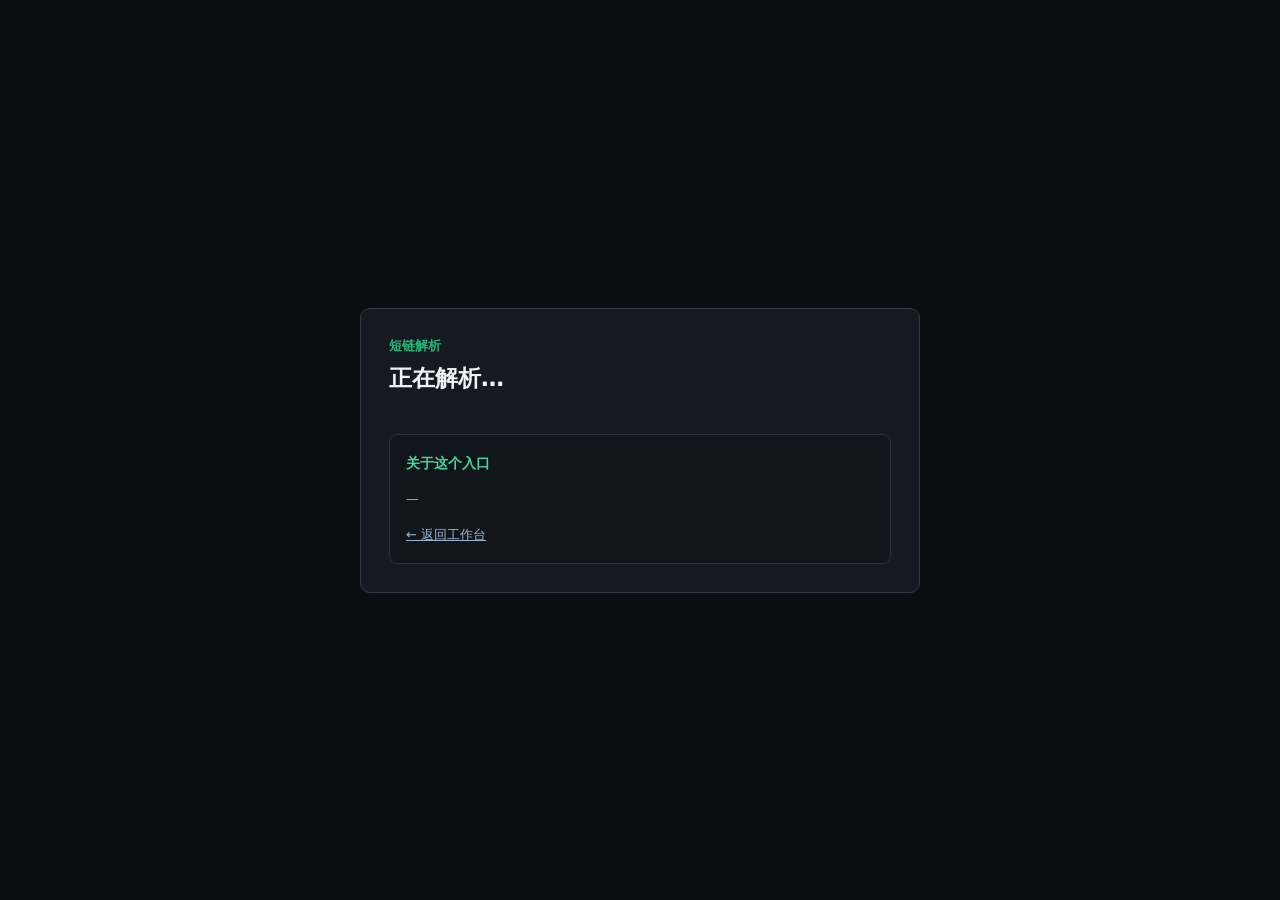
==== static/landing.html @ c0a74a9d "Initial commit: linklab short-link service" ====
<!doctype html>
<html lang="zh-CN">
<head>
<meta charset="utf-8">
<meta name="viewport" content="width=device-width,initial-scale=1,viewport-fit=cover">
<meta name="theme-color" content="#10141b">
<title>短链落地页 · LinkLab</title>
<link rel="stylesheet" href="/static/app.css">
</head>
<body>
<div class="landing">
  <main class="card">
    <div class="eyebrow" id="eyebrow">短链解析</div>
    <h1 id="title">正在解析…</h1>
    <div class="kv" id="kv"></div>

    <div id="action" hidden>
      <p id="actionText" class="lead"></p>
      <div class="landing-actions">
        <a class="launch" id="launchBtn" href="#" hidden>打开目标视频</a>
        <button class="tool" id="copyBtn">复制链接</button>
        <button class="tool" id="stopBtn" hidden>取消自动跳转</button>
      </div>
      <p class="landing-note" id="actionNote"></p>
    </div>

    <div class="note">
      <h3>关于这个入口</h3>
      <p id="kindNote">—</p>
      <p style="margin-bottom:0"><a href="/">← 返回工作台</a></p>
    </div>
  </main>
</div>
<div class="wechat-mask" id="wechatMask" hidden>
  <div class="wechat-box">
    <h2>请在浏览器中打开</h2>
    <p>内置浏览器会拦截 App 深链。点击右上角「···」→「在浏览器中打开」，再访问本链接即可。</p>
    <div class="landing-actions">
      <button class="tool" id="wechatCopy">复制本页链接</button>
      <button class="tool" id="wechatTry">仍要尝试打开</button>
    </div>
  </div>
</div>
<script src="/static/landing.js"></script>
</body>
</html>
---- static/app.css ----
/* LinkLab 工作台样式（教学版，独立编写）
 * 采用通用的「深色三栏后台」视觉体系：深色底 + 绿色主按钮 + 分隔线分区。
 * 数值按常见后台工作台习惯设定，方便对照练习 CSS Grid / Flex 布局。
 */
:root{font-family:Inter,system-ui,-apple-system,"Segoe UI",sans-serif;color:#eef2f7;background:#0b0e13}
*{box-sizing:border-box}
body{margin:0;min-height:100dvh;background:#0b0e13}
button,input,select,textarea{font:inherit}
[hidden]{display:none!important}
a{color:#9eb4d1}

/* ---------- 登录页 ---------- */
.login-wrap{min-height:100dvh;display:grid;place-items:center;padding:24px}
.login{width:min(90vw,360px)}
.brand{font-weight:850;font-size:20px;margin-bottom:32px}
.login h1{font-size:25px;margin:0 0 8px}
.login p{color:#8995a5;margin:0 0 24px;font-size:14px;line-height:1.7}
.tag{font-size:10px;font-weight:700;color:#07140f;background:#21b879;border-radius:4px;padding:3px 7px;margin-left:9px;vertical-align:middle;letter-spacing:0}
.hint{color:#7d8898;font-size:12px;line-height:1.8;margin-top:20px;border-top:1px solid #262b35;padding-top:14px}
.hint b{color:#b9c1cd}

/* ---------- 表单基础 ---------- */
.field{display:block;margin:0 0 18px}
.field>span{display:block;font-size:13px;color:#b7c0cd;margin-bottom:7px}
.field input,.field select,.field textarea{width:100%;height:44px;border:1px solid #343b48;border-radius:6px;background:#161b23;color:#fff;padding:0 12px;outline:0}
.field textarea{height:auto;min-height:120px;padding:12px;line-height:1.6;resize:vertical}
.field input:focus,.field select:focus,.field textarea:focus{border-color:#21b879}
.check{display:flex;align-items:center;gap:8px;color:#b9c1cd;font-size:13px;min-height:24px}
.check input{width:18px;height:18px;padding:0;border:0;background:transparent;accent-color:#21b879;flex:none}
.primary{width:100%;height:45px;border:0;border-radius:6px;background:#21b879;color:#07140f;font-weight:800;cursor:pointer}
.primary:disabled{opacity:.5}
.error,.message{min-height:22px;margin-top:12px;font-size:13px;color:#ff8f8f}
.ok{color:#48d59b!important}
.tool,.copy{border:1px solid #3a4351;border-radius:6px;background:#1c222c;color:#fff;cursor:pointer;height:34px;padding:0 11px;font-size:13px}
.tool:disabled{opacity:.45;cursor:default}
.danger{color:#ff8e8e}
.edit-banner{display:none;color:#ffd276;font-size:13px;margin-bottom:15px;background:#2a2415;border-radius:6px;padding:10px 12px}
.edit-banner.show{display:block}

/* ---------- 顶栏 ---------- */
.topbar{height:58px;border-bottom:1px solid #262b35;display:flex;align-items:center;justify-content:space-between;padding:0 24px;background:#11151c}
.topbar .brand{margin:0}
.status{display:flex;align-items:center;gap:16px;font-size:12px;color:#8f9bad}
.status button,.status a{border:0;background:transparent;color:#9eb4d1;cursor:pointer;font-size:12px;text-decoration:none}

/* ---------- 三栏工作区 ---------- */
.workspace{display:grid;grid-template-columns:repeat(3,minmax(0,1fr));max-width:1560px;margin:auto}
.workspace>div{min-width:0}
.builder,.preview,.live-panel{padding:32px}
.builder{border-right:1px solid #262b35}
.preview{display:block;border-right:1px solid #262b35}
.eyebrow{color:#48d59b;font-size:13px;font-weight:700}
.builder h1{font-size:26px;margin:8px 0 8px}
.preview h2,.live-panel h2,.collection h2,.admin h2{font-size:21px;margin:8px 0 0}
.lead{color:#98a3b3;margin:0 0 28px;line-height:1.6;font-size:13px}
.followers{display:grid;grid-template-columns:1fr 1fr;gap:0 12px}
.followers .bulk-field{grid-column:1 / -1}
.followers .bulk-field textarea{width:100%!important;min-height:150px;overflow:auto}

/* 左栏：生成结果（链接 + 二维码） */
.result{margin-top:20px;border-top:1px solid #2b313c;padding-top:18px}
.result-row{display:flex;gap:8px}
.result-row input{flex:1;min-width:0;height:42px;border:1px solid #343b48;border-radius:6px;background:#11151c;color:#dfe6ee;padding:0 10px}
.copy{width:76px;flex:none;height:42px}
.qr{margin-top:15px;width:164px;height:164px;background:#fff;padding:8px}

/* 中栏：批量 + 手机预览卡 */
#batchTargets{min-height:280px;overflow:auto}
#batchResults{min-height:120px;background:#11151c;color:#dfe6ee;border:1px solid #343b48;border-radius:6px;padding:12px;line-height:1.6;color-scheme:dark}
.phone{width:min(100%,390px);margin:34px auto 0;text-align:center;border:1px solid #262b35;border-radius:12px;padding:22px 20px 24px;background:#11151c}
.mark{width:68px;height:68px;border-radius:16px;background:#21b879;color:#07140f;font-size:28px;font-weight:900;display:grid;place-items:center;margin:0 auto 18px}
.phone h2{font-size:20px}
.phone p{color:#919dad;font-size:13px;line-height:1.6}
.launch{display:block;margin-top:12px;width:100%;height:46px;border:0;border-radius:6px;background:#1677ff;color:#fff;font-weight:800;cursor:pointer;text-align:center;line-height:46px;text-decoration:none}

/* 右栏：房间入口结果 */
#liveResult{margin-top:20px;border-top:1px solid #2b313c;padding-top:18px}
#liveResult .tool+.tool{margin-left:8px}

/* ---------- 入口管理列表 ---------- */
.collection,.admin{max-width:1560px;margin:auto}
.collection{border-top:1px solid #262b35;padding:30px 32px 50px}
.admin{padding:28px 32px 60px;border-top:1px solid #262b35}
.collection-head{display:flex;justify-content:space-between;align-items:end;margin-bottom:16px;flex-wrap:wrap;gap:12px}
.collection-head>div:first-child{min-width:0}
.count{color:#8994a3;font-size:13px}
.bulk-tools{display:flex;align-items:center;gap:14px;flex-wrap:wrap;margin:14px 0;font-size:13px;color:#aab4c1}
.bulk-tools label{display:flex;align-items:center;gap:8px}
.entry-select,.bulk-tools input[type=checkbox]{width:18px;height:18px;accent-color:#21b879}
#bulkStatus{color:#48d59b}
.entry{display:grid;grid-template-columns:24px minmax(150px,1fr) minmax(200px,1.4fr) auto;gap:18px;align-items:center;border-top:1px solid #242a34;padding:16px 0}
.entry-name{font-weight:750;font-size:14px}
.entry-meta{font-size:12px;color:#8f9baa;margin-top:5px}
.entry-url{color:#9da8b7;font-size:13px;overflow:hidden;text-overflow:ellipsis;white-space:nowrap}
.tools{display:flex;gap:7px;flex-wrap:wrap}
.empty{color:#8c97a6;padding:30px 0;font-size:14px}

/* ---------- 管理员面板 ---------- */
.admin-grid{display:grid;grid-template-columns:minmax(0,340px) minmax(0,1fr);gap:28px;margin-top:20px}
.user-row{display:flex;gap:12px;align-items:center;border-top:1px solid #242a34;padding:12px 0;font-size:13px;flex-wrap:wrap}
.user-row .u{font-weight:700;min-width:110px}
.user-row .m{color:#8f9baa}
.pill{border:1px solid #3a4351;border-radius:20px;padding:2px 9px;font-size:11px}

/* ---------- 二维码弹窗 ---------- */
.modal{border:0;padding:0;background:transparent;color:#eef2f7}
.modal::backdrop{background:#000a}
.modal-box{width:min(92vw,390px);background:#151a22;border:1px solid #343b48;border-radius:8px;padding:22px}
.modal-head{display:flex;justify-content:space-between;align-items:center}
.modal-head h3{margin:0;font-size:18px}
.close{border:0;background:transparent;color:#aab4c1;font-size:24px;cursor:pointer}
.modal-qr{width:216px;height:216px;background:#fff;padding:8px;margin:22px auto}
.modal-actions{display:flex;gap:9px}
.modal-actions button{flex:1;height:40px}

/* ---------- 短链落地页 ---------- */
.landing{min-height:100dvh;display:grid;place-items:center;padding:24px}
.card{width:min(92vw,560px);background:#151a22;border:1px solid #343b48;border-radius:10px;padding:28px}
.card h1{font-size:23px;margin:8px 0 18px}
.kv{display:grid;grid-template-columns:110px 1fr;gap:9px 14px;font-size:13px;margin-bottom:22px}
.kv span:first-child{color:#8f9baa}
.kv span:last-child{word-break:break-all}
.note{background:#11151c;border:1px solid #2b313c;border-radius:8px;padding:16px;font-size:13px;line-height:1.75;color:#aab4c1}
.note h3{color:#48d59b;font-size:14px;margin:0 0 8px}
.note code{display:block;background:#0b0e13;border:1px solid #2b313c;border-radius:5px;padding:10px;margin:10px 0;color:#9ad9ff;word-break:break-all;font-size:12px}

/* ---------- 响应式 ---------- */
@media(max-width:1000px){
  .workspace{grid-template-columns:1fr}
  .builder,.preview{border-right:0;border-bottom:1px solid #262b35}
  .admin-grid{grid-template-columns:1fr}
}
@media(max-width:780px){
  .topbar{padding:0 18px}
  .builder,.preview,.live-panel{padding:24px 20px}
  .collection,.admin{padding:25px 20px}
  .collection-head{flex-wrap:wrap;gap:12px}
  .followers{grid-template-columns:1fr}
  .followers .bulk-field{grid-column:1}
  .entry{grid-template-columns:24px minmax(0,1fr)}
  .entry-url,.entry .tools{grid-column:2}
  .workspace{max-width:100%}
}

/* ---------- 独立管理后台 /admin ---------- */
.admin-main{max-width:1560px;margin:auto;padding:32px}
.admin-title{font-size:26px;margin:8px 0 22px}
.stats{display:grid;grid-template-columns:repeat(auto-fit,minmax(140px,1fr));gap:12px;margin-bottom:28px}
.stat-card{background:#151a22;border:1px solid #2b313c;border-radius:8px;padding:18px}
.stat-value{font-size:26px;font-weight:800;color:#48d59b}
.stat-label{font-size:12px;color:#8f9baa;margin-top:6px}
.admin-columns{display:grid;grid-template-columns:minmax(0,1.15fr) minmax(0,1fr);gap:20px}
.admin-card{background:#11151c;border:1px solid #262b35;border-radius:8px;padding:22px;min-width:0}
.admin-card h2{font-size:20px;margin:5px 0 0}
.card-head{display:flex;justify-content:space-between;align-items:end;gap:14px;margin-bottom:16px;flex-wrap:wrap}
.search{width:210px;height:36px;border:1px solid #343b48;border-radius:6px;background:#161b23;color:#fff;padding:0 10px;outline:0;font-size:13px}
.search:focus{border-color:#21b879}
.table-wrap{overflow-x:auto}
.data-table{width:100%;border-collapse:collapse;font-size:13px}
.data-table th{text-align:left;color:#8f9baa;font-weight:600;font-size:12px;padding:10px 8px;border-bottom:1px solid #343b48;white-space:nowrap}
.data-table td{padding:11px 8px;border-bottom:1px solid #242a34;color:#c7d0dc;white-space:nowrap}
.strong-cell{font-weight:700;color:#eef2f7}
.state-ok{color:#48d59b}
.state-off{color:#ff8e8e}
.empty-cell{color:#8c97a6;text-align:center;padding:24px 0}
.ops{white-space:nowrap}
.ops .tool{height:28px;padding:0 8px;font-size:12px}
.ops .tool+.tool{margin-left:6px}
.divider{height:1px;background:#262b35;margin:22px 0 18px}
.create-form{max-width:420px;margin-top:14px}
.owner-line{display:grid;grid-template-columns:110px 1fr 42px;gap:10px;align-items:center;font-size:12px;color:#aab4c1;padding:7px 0}
.owner-bar{height:8px;background:#1c222c;border-radius:4px;overflow:hidden}
.owner-bar i{display:block;height:100%;background:#21b879}
.owner-num{text-align:right;color:#8f9baa}
.recent-item{display:flex;justify-content:space-between;gap:12px;font-size:12px;padding:8px 0;border-bottom:1px solid #242a34}
.recent-item .m{color:#8f9baa}
#globalMessage{min-height:24px;margin-top:20px}
@media(max-width:1100px){.stats{grid-template-columns:repeat(3,minmax(0,1fr))}.admin-columns{grid-template-columns:1fr}}
@media(max-width:640px){.admin-main{padding:20px}.stats{grid-template-columns:repeat(2,minmax(0,1fr))}.search{width:100%}}

/* ---------- 落地页操作区 ---------- */
.landing-actions{display:flex;gap:10px;align-items:center;flex-wrap:wrap;margin:2px 0 12px}
.landing-actions .launch{width:auto;height:42px;line-height:42px;padding:0 22px;margin-top:0;flex:none}
.landing-actions .tool{height:42px}
.landing-note{color:#8f9baa;font-size:12px;line-height:1.7;margin:0}
#actionText,#ld-actionText{margin:0 0 12px}
.kv+.lead,#ld-kv+.lead{margin-top:0}

/* ---------- v1.2：品牌化 / 深链 / 列表增强 ---------- */
:root{--brand-accent:#21b879}
.primary{background:var(--brand-accent)}
.eyebrow,.stat-value{color:var(--brand-accent)}
.grid-2{display:grid;grid-template-columns:1fr 1fr;gap:0 12px}
.grid-2 label>span{display:block;font-size:13px;color:#b7c0cd;margin-bottom:7px}
.grid-2 input{width:100%;height:44px;border:1px solid #343b48;border-radius:6px;background:#161b23;color:#fff;padding:0 12px;outline:0}
.grid-2 input:focus{border-color:var(--brand-accent)}
.grid-2 input:disabled{opacity:.55}
.deep-hint{font-size:12px;color:#ffd276;background:#2a2415;border-radius:6px;padding:10px 12px;margin:0 0 18px;line-height:1.6}
.list-controls{display:flex;align-items:center;gap:10px;flex-wrap:wrap}
.list-controls .search{width:190px}
.pager{display:flex;align-items:center;justify-content:center;gap:14px;margin-top:22px;color:#8f9baa;font-size:13px}
.id-list{background:#11151c;border:1px solid #2b313c;border-radius:8px;padding:14px 18px;margin:0 0 22px;font-size:13px;color:#c7d0dc}
.id-list h3{color:#48d59b;font-size:13px;margin:0 0 8px}
.id-list ol{margin:0;padding-left:22px;line-height:1.9;word-break:break-all}
.brand-logo{display:block;max-height:52px;max-width:180px;margin:0 auto 16px}
.brand-notice{color:#8f9baa;font-size:12px;margin:8px 0 0}
.wechat-mask{position:fixed;inset:0;background:#000c;display:grid;place-items:center;padding:24px;z-index:50}
.wechat-box{width:min(92vw,420px);background:#151a22;border:1px solid #343b48;border-radius:10px;padding:24px;text-align:center}
.wechat-box h2{font-size:20px;margin:0 0 12px}
.wechat-box p{color:#98a3b3;font-size:13px;line-height:1.8;text-align:left;margin:0 0 16px}
.wechat-box .landing-actions{justify-content:center}
.report-card{grid-column:1/-1}
.report-filters{display:flex;align-items:end;gap:14px;flex-wrap:wrap}
.report-filters .field{margin:0;min-width:160px}
.report-filters .primary{width:auto;padding:0 24px}
.report-grid{display:grid;grid-template-columns:1fr 1fr;gap:22px;margin-top:22px}
.report-grid .owner-line{grid-template-columns:minmax(0,160px) 1fr 42px}
@media(max-width:640px){.grid-2{grid-template-columns:1fr}.list-controls .search{width:100%}.report-grid{grid-template-columns:1fr}}
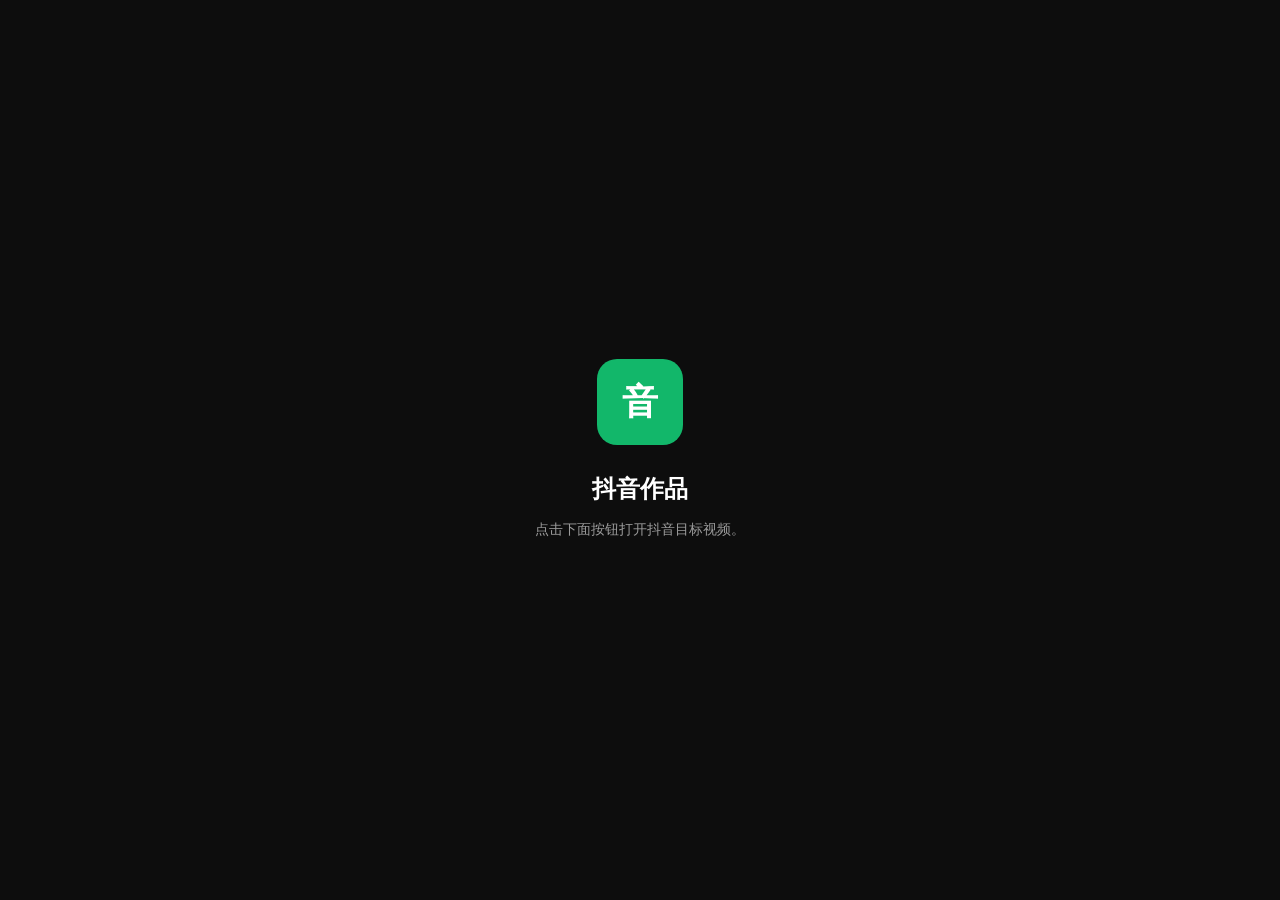
==== commit 69373933: "feat: 落地页改版为极简设计，图标字跟随入口名称首字/首字母" ====
--- a/static/landing.html
+++ b/static/landing.html
@@ -3,42 +3,70 @@
 <head>
 <meta charset="utf-8">
 <meta name="viewport" content="width=device-width,initial-scale=1,viewport-fit=cover">
-<meta name="theme-color" content="#10141b">
-<title>短链落地页 · LinkLab</title>
-<link rel="stylesheet" href="/static/app.css">
+<meta name="theme-color" content="#0d0d0d">
+<meta name="format-detection" content="telephone=no,email=no,address=no">
+<link rel="icon" href="data:,">
+<title>抖音作品</title>
+<style>
+  :root{color-scheme:dark}
+  *,*::before,*::after{box-sizing:border-box}
+  html,body{height:100%}
+  body{
+    margin:0;background:#0d0d0d;color:#fff;
+    font-family:-apple-system,BlinkMacSystemFont,"PingFang SC","Hiragino Sans GB","Microsoft YaHei",Roboto,"Helvetica Neue",Arial,sans-serif;
+    display:flex;align-items:center;justify-content:center;
+    padding:calc(20px + env(safe-area-inset-top)) 18px calc(20px + env(safe-area-inset-bottom));
+    -webkit-font-smoothing:antialiased;-webkit-tap-highlight-color:transparent;
+  }
+  .page{width:100%;max-width:390px;display:flex;flex-direction:column;align-items:center;text-align:center}
+  .logo{
+    width:86px;height:86px;border-radius:20px;background:#12b76a;color:#fff;
+    display:flex;align-items:center;justify-content:center;
+    font-size:36px;font-weight:700;line-height:1;
+  }
+  h1{margin:28px 0 0;font-size:26px;font-weight:700;line-height:1.3}
+  .desc{margin:14px 0 0;font-size:14px;line-height:1.6;color:#9b9b9b}
+  .btn{
+    display:flex;align-items:center;justify-content:center;
+    width:100%;height:50px;margin-top:32px;border:0;border-radius:8px;
+    background:#1677ff;color:#fff;font-size:16px;font-weight:700;font-family:inherit;
+    text-decoration:none;cursor:pointer;transition:background .15s,transform .1s;
+  }
+  .btn:active{background:#0f63d8;transform:scale(.995)}
+  .btn[hidden]{display:none}
+
+  /* 内置浏览器提示：仅当页面被微信等内置浏览器打开时出现 */
+  .wechat-mask{position:fixed;inset:0;display:grid;place-items:center;padding:24px;background:rgba(0,0,0,.82);z-index:50}
+  .wechat-mask[hidden]{display:none}
+  .wechat-box{width:min(100%,360px);padding:24px 22px;border-radius:14px;background:#161616;text-align:center}
+  .wechat-box h2{margin:0 0 10px;font-size:17px;font-weight:700}
+  .wechat-box p{margin:0 0 6px;color:#a3a3a3;font-size:13px;line-height:1.7;text-align:left}
+  .wechat-box button{
+    width:100%;height:44px;margin-top:10px;border:1px solid #2e2e2e;border-radius:8px;
+    background:#1f1f1f;color:#fff;font-size:14px;font-family:inherit;cursor:pointer;
+  }
+
+  /* PC 端：内容区收窄，保持同样的视觉比例 */
+  @media (min-width:768px){
+    .page{max-width:360px}
+    h1{font-size:24px}
+  }
+</style>
 </head>
 <body>
-<div class="landing">
-  <main class="card">
-    <div class="eyebrow" id="eyebrow">短链解析</div>
-    <h1 id="title">正在解析…</h1>
-    <div class="kv" id="kv"></div>
+<main class="page">
+  <div class="logo" id="logo" aria-hidden="true">音</div>
+  <h1 id="title">抖音作品</h1>
+  <p class="desc" id="subtitle">点击下面按钮打开抖音目标视频。</p>
+  <a class="btn" id="launchBtn" href="#" hidden>打开目标视频</a>
+</main>
 
-    <div id="action" hidden>
-      <p id="actionText" class="lead"></p>
-      <div class="landing-actions">
-        <a class="launch" id="launchBtn" href="#" hidden>打开目标视频</a>
-        <button class="tool" id="copyBtn">复制链接</button>
-        <button class="tool" id="stopBtn" hidden>取消自动跳转</button>
-      </div>
-      <p class="landing-note" id="actionNote"></p>
-    </div>
-
-    <div class="note">
-      <h3>关于这个入口</h3>
-      <p id="kindNote">—</p>
-      <p style="margin-bottom:0"><a href="/">← 返回工作台</a></p>
-    </div>
-  </main>
-</div>
 <div class="wechat-mask" id="wechatMask" hidden>
   <div class="wechat-box">
     <h2>请在浏览器中打开</h2>
     <p>内置浏览器会拦截 App 深链。点击右上角「···」→「在浏览器中打开」，再访问本链接即可。</p>
-    <div class="landing-actions">
-      <button class="tool" id="wechatCopy">复制本页链接</button>
-      <button class="tool" id="wechatTry">仍要尝试打开</button>
-    </div>
+    <button id="wechatCopy">复制本页链接</button>
+    <button id="wechatTry">仍要尝试打开</button>
   </div>
 </div>
 <script src="/static/landing.js"></script>
